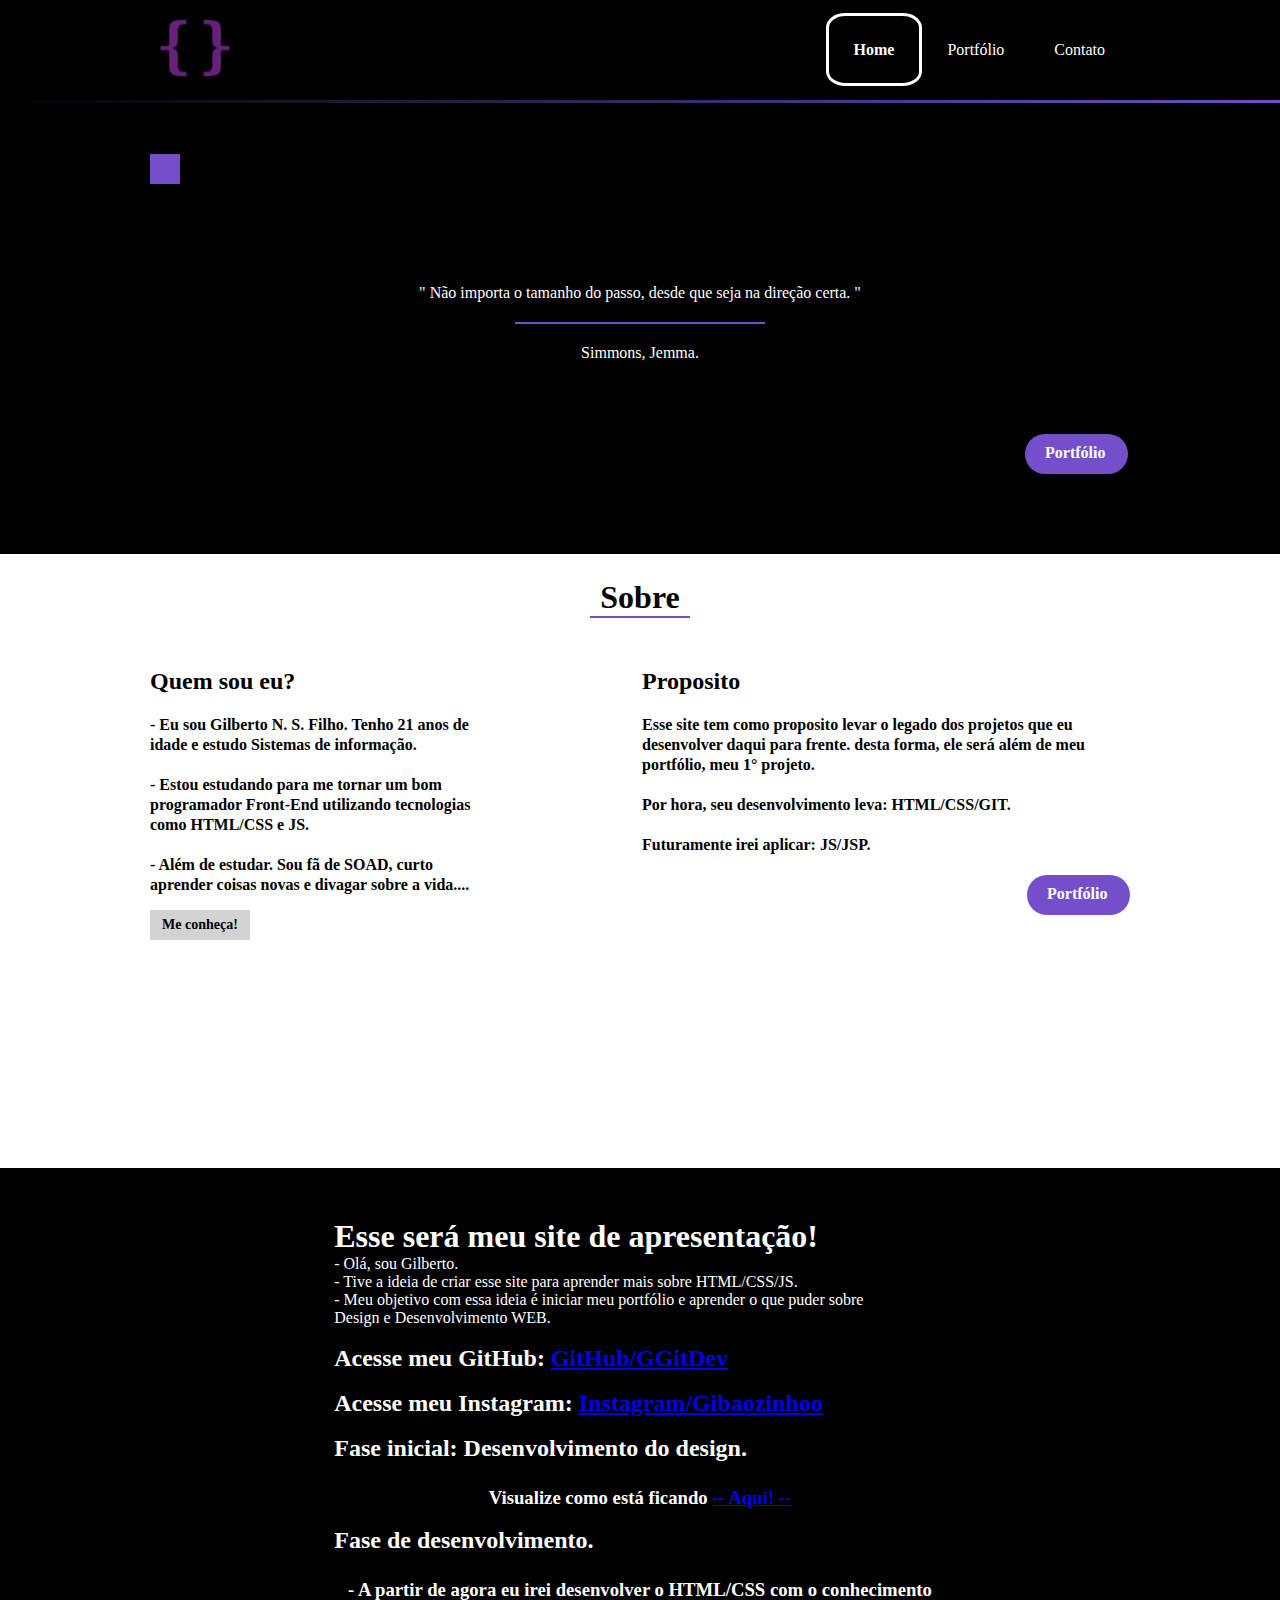
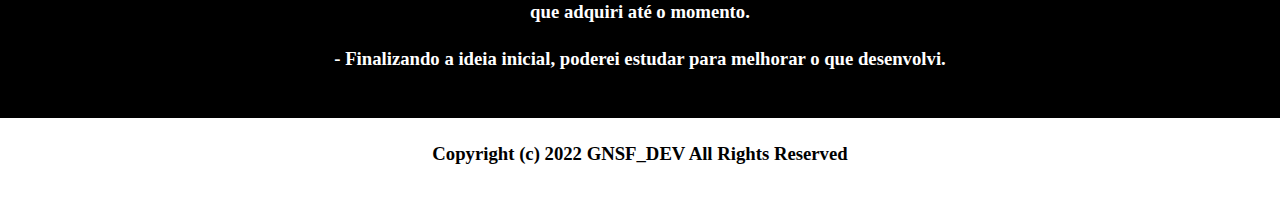
==== index.html @ 0f4f9b72 "- mudando nav-bar" ====
<!DOCTYPE html>
<html>

<head>
	<title> CV | Gilberto N S Filho. </title>
	<meta charset="utf-8">
	<link rel="stylesheet" type="text/css" href="css/style.css">
	<link rel="icon" href="img/imgs2/logo.png" type="image/x-icon">
	<meta name="viewport" content="width=device-width, initial-scale=1.0">
</head>

<body>

	<!--- Semantica-Header --->
	<header>
		<nav>
			<div class="logo"> <img src="img/imgs2/logo.png" alt="logo"> </div>

			<div class="nav-bar">
				<ul>
					<li><a href="index.html" class="home-s"> <span>Home</span> </a></li>
					<li><a href="portfolio.html"> Portfólio </a></li>
					<li><a href="contato.html"> Contato </a></li>
				</ul>
			</div>

		</nav>
	</header>

	<!--- Semantica-Main --->
	<main>
		<!--- Semantica-Article-Img --->
		<!---<article class="article-img-home">
		</article>--->

		<!--- Semantica-Article1-MSG --->

		<article class="article1-msg-home">
			<div class="bg-at1">

				<!--- botao-perfil --->

				<div class="botao-perfil item">
					<div class="descricao">Esse será o botão que vai puxar o meu perfil </div>
				</div>

				<!--- msg-home --->

				<div class="div-msg-home">
					<p class="frase-home">" Não importa o tamanho do passo, desde que seja na direção certa. "</p>
					<p class="autor"> Simmons, Jemma.</p>
				</div>

				<!--- botao-portfolio-MSG1 ---->

				<div class="botao-portfolio botao-portfolio-MSG1">
					<a href="portfolio.html"><span class="fix">Portfólio<span></a>
				</div>
		</article>
		</div>


		<!--- H1-Sobre --->

		<h1 class="h1-sobre"> Sobre </h1>

		<!--- Article2-sobre --->
		<article class="article2-sobre">

			<!--- article2-proposito --->
			<div class="article2-proposito">
				<h2 class="article2-pergunta"> Quem sou eu? </h2>
				<h4>- Eu sou Gilberto N. S. Filho. Tenho 21 anos de idade e estudo Sistemas de informação. </br></br>
					- Estou estudando para me tornar um bom programador Front-End utilizando tecnologias como HTML/CSS e JS. </br></br>
					- Além de estudar. Sou fã de SOAD, curto aprender coisas novas e divagar sobre a vida....
				</h4>

				<!--- article2-botao-saibamais --->

				<div class="article2-botao-saibamais">
					<a href="sobre.html "> <span class="btn">Me conheça!</span> </a>
				</div>
			</div>
			</div>


			<!--- article2-sobre --->
			<div class="article2-sobre-gilberto">
				<h2 class="article2-pergunta"> Proposito </h2>
				<h4>Esse site tem como proposito levar o legado dos projetos que eu desenvolver daqui para frente. desta forma, ele será além de meu portfólio, meu 1° projeto. </br></br> Por hora, seu desenvolvimento leva: HTML/CSS/GIT. </br></br> Futuramente irei aplicar: JS/JSP. </h4>

				<div class="botao-portfolio botao-portfolio-sobre">
					<a href="portfolio.html"><span class="fix">Portfólio<span></a>
				</div>
			</div>
		</article>


		<article class="ultima-article">
			<div class="article">
				<h1> Esse será meu site de apresentação! </h1>
				<p>- Olá, sou Gilberto. </p>
				<p>- Tive a ideia de criar esse site para aprender mais sobre HTML/CSS/JS. </p>
				<p>- Meu objetivo com essa ideia é iniciar meu portfólio e aprender o que puder sobre </br> Design e Desenvolvimento WEB.</p><br>
				<h2> Acesse meu GitHub: <a href="https://github.com/GGitDev"> GitHub/GGitDev </a></h2><br>
				<h2> Acesse meu Instagram: <a href="https://www.instagram.com/gibaozinhoo/?hl=pt-br"> Instagram/Gibaozinhoo </a></h2><br>


				<h2> Fase inicial: Desenvolvimento do design. </h2>
				<h3> Visualize como está ficando <a href="https://github.com/GGitDev/projeto_cv/blob/master/img/imgpdf/projeto_cv.pdf"> -- Aqui! -- </a></h3><br>

				<h2>Fase de desenvolvimento. </h2>
				<h3>- A partir de agora eu irei desenvolver o HTML/CSS com o conhecimento </br> que adquiri até o momento.</h3>
				<h3>- Finalizando a ideia inicial, poderei estudar para melhorar o que desenvolvi.</h3>
			</div>
		</article>
	</main>

	<footer>

		<h3>Copyright (c) 2022 GNSF_DEV All Rights Reserved</h3>

	</footer>
</body>

</html>
---- css/style.css ----
/* Geral */
* {
  padding: 0;
  margin: 0;
}


/* botão-portfólio */

.botao-portfolio {
  width: 103px;
  height: 30px;
  background-color: #744ecb;
  border-radius: 100px;
  padding-top: 10px;
  z-index: 500;
 
}


.botao-portfolio a {
  text-decoration: none;
  color: #fff;
  padding: 20px;
}

span {
  font-weight: bold;
}

.btn{
  font-size: 14px;
}

.home-s {
  border: #fff solid 3px;
  border-radius: 20%;
}

/* Criando a nav-bar */

header {
  background-color: #000;
  height: 100px;

  border-bottom: 3px solid;
  border-image: 
    linear-gradient(
      to right,  
      #000,
      #744ecb
    ) 1;
}

header nav {
  display: flex;
  justify-content: space-between;
  align-items: center;

  max-width: 980px;
  width: 80%;
  height: 100%;

  margin: auto;
}

/* Criando a logo da nav-bar */

header nav .logo {
}

header nav .logo img {
  width: 90px;
  height: 60px;
}

/* Criando a nav */

header nav .nav-bar {
}

header nav .nav-bar ul {
  list-style: none;
  display: flex;
}

header nav .nav-bar ul li {
}

header nav .nav-bar ul li a {
  color: #fff;
  text-decoration: none;
  padding: 25px;
}

/* Body-Main */

main {
  width: 100%;
  height: 100%;
}

/* Colocando a imagim a baixo da nav */

.article-img-home {
  width: 100%;
  height: 150px;
  background: url("../img/imgs2/img-home.png") no-repeat center;
  background-size: cover;
  opacity: 90%;
}

/* Article1 msg-home */
.article1-msg-home {
  padding-top: 1px;
  width: 100%;
  height: 450px;
  background: #000;
}

.bg-at1 {
  width: 80%;
  max-width: 980px;
  height: 400px;
  background-color: #000;
  margin: 0 auto;
}

/* Botão-perfil */

.botao-perfil {
  width: 30px;
  height: 30px;
  background-color: #744ecb;
  margin-top: 50px;
}


.descricao {
  width: 300px;
  height: 50px;
  opacity: 0;
  visibility: hidden;
  -webkit-transition: opacity 0.5s linear;
  -moz-transition: opacity 0.5s linear;
  -o-transition: opacity 0.5s linear;
  transition: opacity 0.5s linear;
}

.item:hover .descricao {
  visibility: visible;
  opacity: 1;
  color: #fff;
}

/* MSG-Home */

.div-msg-home {
  width: 100%;
  height: 50%;
  position: relative;
  top: 100px;
  text-align: center;
  
}

.frase-home {
  color: #fff;
  display: inline-block;
}

.frase-home:after {
  content: "";
  background-color: #744ecb;
  display: block;
  height: 2px;
  width: 250px;
  margin: 20px auto;
}

.autor {
  color: #fff;
  align-content: center;
}

/* botão-portfólio-MSG1 */

.botao-portfolio-MSG1 {
  margin: 50px 875px;
}

@media screen and (max-width: 1040px) {
  .botao-portfolio-MSG1 {
    margin: 50px 800px;
  }
}

/* H1-sobre */

.h1-sobre {
  text-align: center;
  padding-top: 25px;
  background-color: #fff;
}

.h1-sobre:after {
  content: "";
  background-color: #744ecb;
  display: block;
  width: 100px;
  height: 2px;
  margin: auto;
}

/* Article2-sobre */

.article2-sobre {
  width: 80%;
  max-width: 980px;
  height: 500px;
  margin: auto;

  display: flex;
  justify-content: space-around;
  background-color: #fff;
  padding-top: 50px;
}

.article2-proposito {
  padding-right: 150px;
}

.article2-pergunta {
  padding-bottom: 20px;
}

h4{
  font: 24px;
  line-height: 20px;
  flex-grow: 1;
}

.article2-sobre-gil{
  
}


/* article2-botao-saibamais */

.article2-botao-saibamais {
  width: 100px;
  height: 25px;
  background-color: lightgray;
  text-align: center;
  padding-top: 5px;
  margin-top: 15px;
}

.article2-botao-saibamais a {
  padding: 5px;
  text-decoration: none;
  color: #000;
}

/* botão-portfólio-sobre */

.botao-portfolio-sobre {
  margin-top: 20px;
  margin-left: 385px;
}

@media screen and (max-width: 1040px) {
  .botao-portfolio-sobre {
    margin-top: 20px;
    margin-left: 355px;
  }
}

/* Resto */

.ultima-article {
  background: #000;
  display: flex;
  justify-content: center;
}

.article {
  padding-top: 50px;
  background-color: #000;
  color: #fff;
  height: 500px;
  max-width: 980px;
}

footer {
  width: 80%;
  max-width: 980px;
  height: 80px;
  margin: auto;
}

h3 {
  padding-top: 25px;
  text-align: center;
}
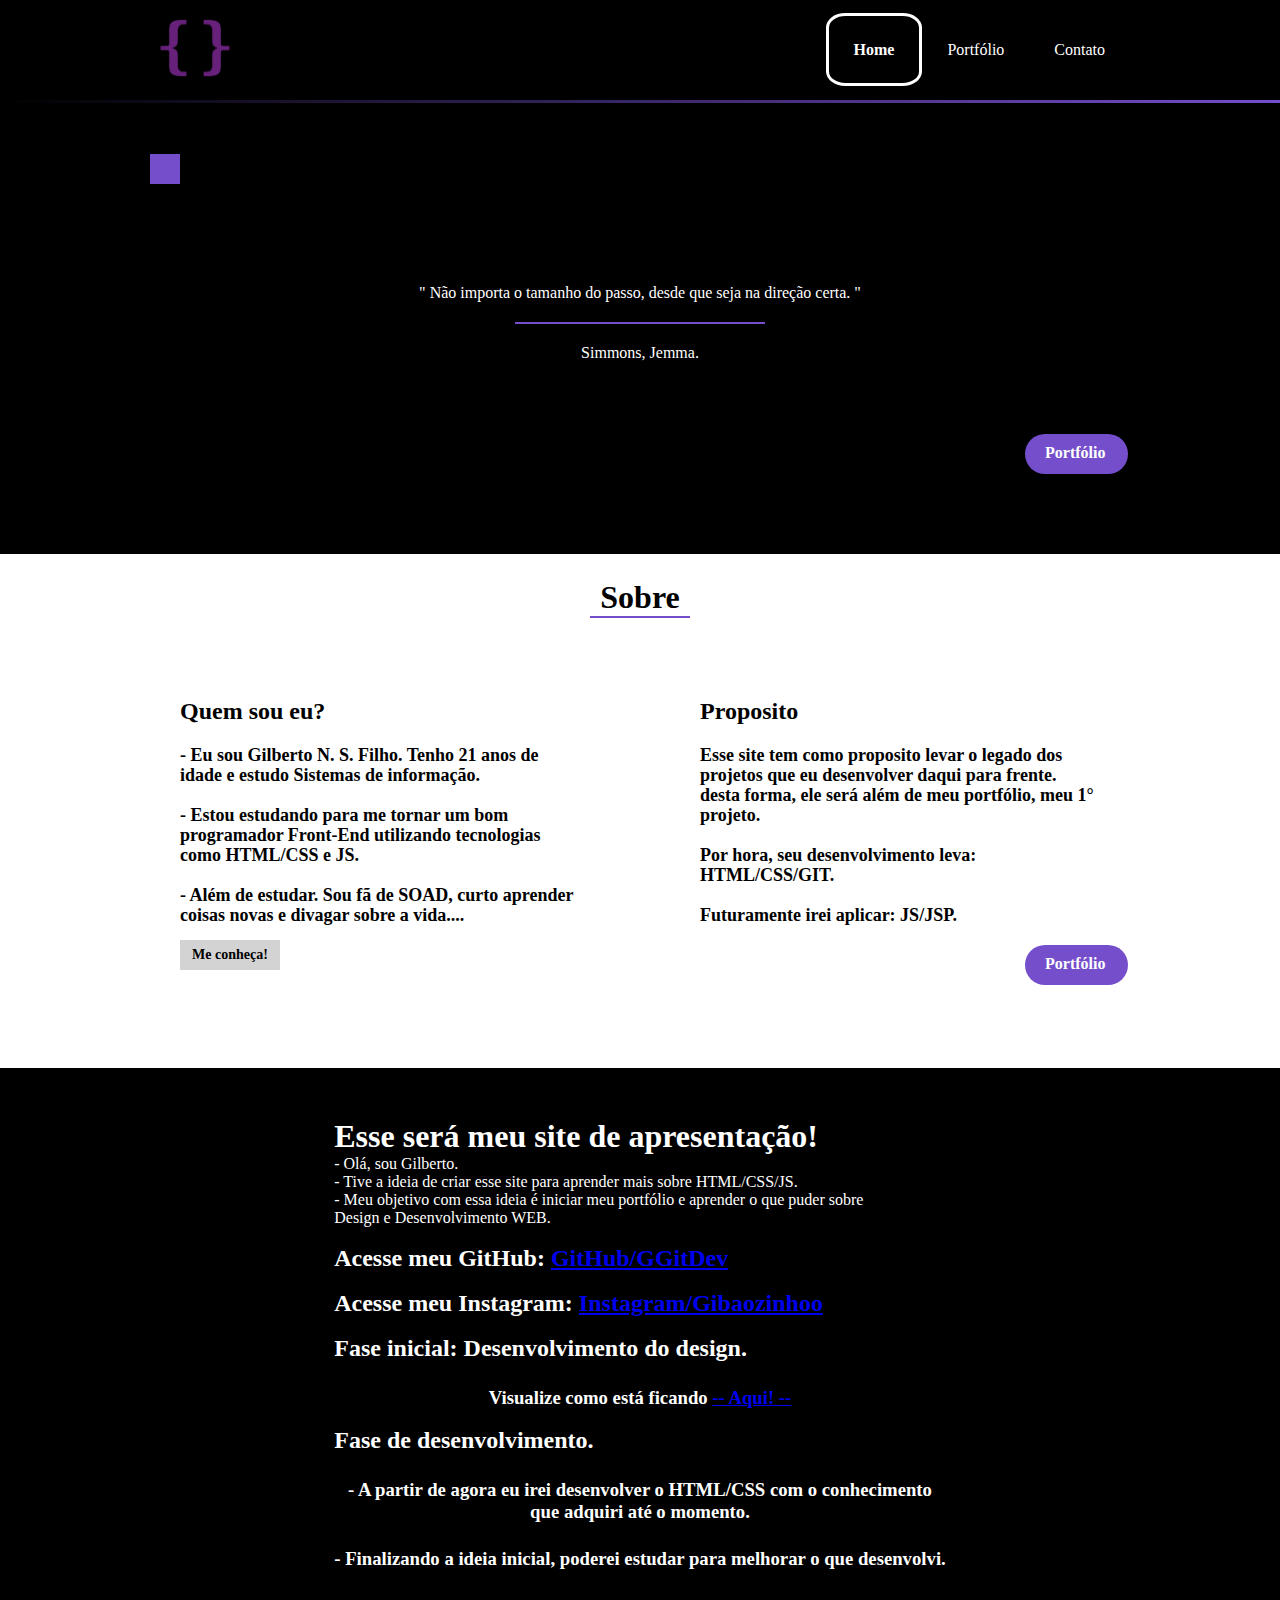
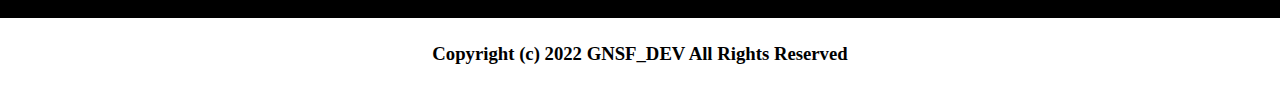
==== commit 4f021b55: "- responsividade 1040px e 768px." ====
--- a/index.html
+++ b/index.html
@@ -6,7 +6,6 @@
 	<meta charset="utf-8">
 	<link rel="stylesheet" type="text/css" href="css/style.css">
 	<link rel="icon" href="img/imgs2/logo.png" type="image/x-icon">
-	<meta name="viewport" content="width=device-width, initial-scale=1.0">
 </head>
 
 <body>
@@ -83,9 +82,10 @@
 			</div>
 			</div>
 
+			<div class="teste"></div>
 
 			<!--- article2-sobre --->
-			<div class="article2-sobre-gilberto">
+			<div class="article2-sobre-gil">
 				<h2 class="article2-pergunta"> Proposito </h2>
 				<h4>Esse site tem como proposito levar o legado dos projetos que eu desenvolver daqui para frente. desta forma, ele será além de meu portfólio, meu 1° projeto. </br></br> Por hora, seu desenvolvimento leva: HTML/CSS/GIT. </br></br> Futuramente irei aplicar: JS/JSP. </h4>
 
--- a/css/style.css
+++ b/css/style.css
@@ -3,7 +3,6 @@
   padding: 0;
   margin: 0;
 }
-
 
 /* botão-portfólio */
 
@@ -14,9 +13,7 @@
   border-radius: 100px;
   padding-top: 10px;
   z-index: 500;
- 
-}
-
+}
 
 .botao-portfolio a {
   text-decoration: none;
@@ -28,7 +25,7 @@
   font-weight: bold;
 }
 
-.btn{
+.btn {
   font-size: 14px;
 }
 
@@ -44,12 +41,7 @@
   height: 100px;
 
   border-bottom: 3px solid;
-  border-image: 
-    linear-gradient(
-      to right,  
-      #000,
-      #744ecb
-    ) 1;
+  border-image: linear-gradient(to right, #000, #744ecb) 1;
 }
 
 header nav {
@@ -134,7 +126,6 @@
   background-color: #744ecb;
   margin-top: 50px;
 }
-
 
 .descricao {
   width: 300px;
@@ -161,7 +152,6 @@
   position: relative;
   top: 100px;
   text-align: center;
-  
 }
 
 .frase-home {
@@ -189,9 +179,15 @@
   margin: 50px 875px;
 }
 
-@media screen and (max-width: 1040px) {
+@media screen and (max-width: 1076px) {
   .botao-portfolio-MSG1 {
-    margin: 50px 800px;
+    margin: 50px 700px;
+  }
+}
+
+@media screen and (max-width: 768px) {
+  .botao-portfolio-MSG1 {
+    margin: 50px 660px;
   }
 }
 
@@ -217,33 +213,31 @@
 .article2-sobre {
   width: 80%;
   max-width: 980px;
-  height: 500px;
+  height: 370px;
   margin: auto;
 
   display: flex;
   justify-content: space-around;
   background-color: #fff;
-  padding-top: 50px;
+  padding-top: 80px;
 }
 
 .article2-proposito {
-  padding-right: 150px;
+  width: 400px;
 }
 
 .article2-pergunta {
   padding-bottom: 20px;
 }
 
-h4{
-  font: 24px;
+h4 {
+  font-size: 18px;
   line-height: 20px;
-  flex-grow: 1;
-}
-
-.article2-sobre-gil{
-  
-}
-
+}
+
+.article2-sobre-gil {
+  width: 400px;
+}
 
 /* article2-botao-saibamais */
 
@@ -266,13 +260,20 @@
 
 .botao-portfolio-sobre {
   margin-top: 20px;
-  margin-left: 385px;
-}
-
-@media screen and (max-width: 1040px) {
+  margin-left: 325px;
+}
+
+@media screen and (max-width: 1024px) {
   .botao-portfolio-sobre {
     margin-top: 20px;
-    margin-left: 355px;
+    margin-left: 285px;
+  }
+}
+
+@media screen and (max-width: 768px) {
+  .botao-portfolio-sobre {
+    margin-top: 20px;
+    margin-left: 310px;
   }
 }
 
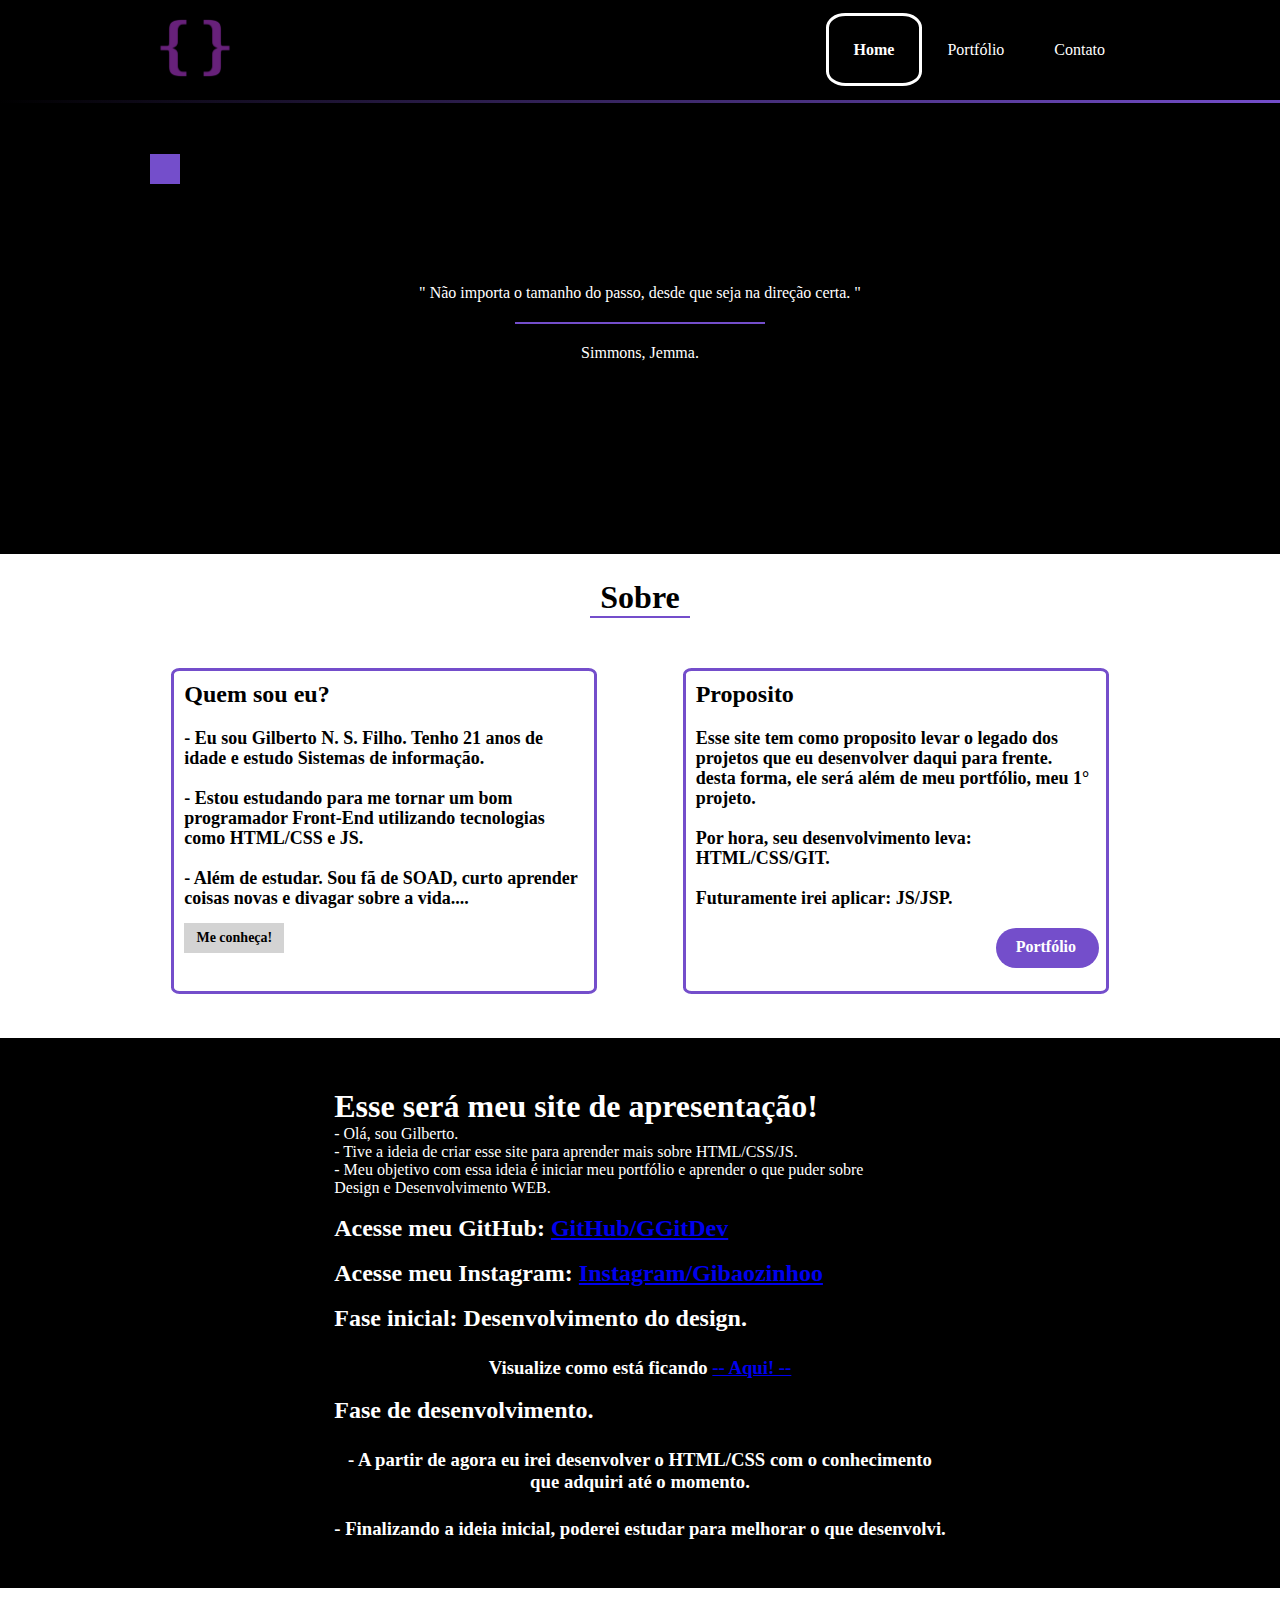
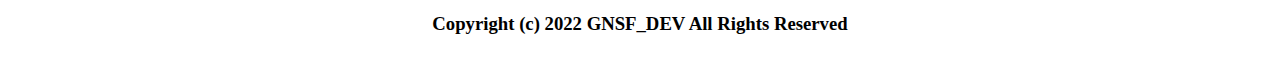
==== commit fa0d9a7b: "- fix" ====
--- a/index.html
+++ b/index.html
@@ -52,11 +52,11 @@
 
 				<!--- botao-portfolio-MSG1 ---->
 
-				<div class="botao-portfolio botao-portfolio-MSG1">
+			<!---	<div class="botao-portfolio botao-portfolio-MSG1">
 					<a href="portfolio.html"><span class="fix">Portfólio<span></a>
-				</div>
+				</div>--->
 		</article>
-		</div>
+		</div> 
 
 
 		<!--- H1-Sobre --->
--- a/css/style.css
+++ b/css/style.css
@@ -94,13 +94,13 @@
 
 /* Colocando a imagim a baixo da nav */
 
-.article-img-home {
+/* .article-img-home {
   width: 100%;
   height: 150px;
   background: url("../img/imgs2/img-home.png") no-repeat center;
   background-size: cover;
   opacity: 90%;
-}
+} */
 
 /* Article1 msg-home */
 .article1-msg-home {
@@ -116,6 +116,7 @@
   height: 400px;
   background-color: #000;
   margin: 0 auto;
+  
 }
 
 /* Botão-perfil */
@@ -219,11 +220,17 @@
   display: flex;
   justify-content: space-around;
   background-color: #fff;
-  padding-top: 80px;
+  padding-top: 50px;
+
+  
 }
 
 .article2-proposito {
   width: 400px;
+  border: 3px #744ecb solid;
+  border-radius: 2%;
+  height:300px;
+  padding: 10px;
 }
 
 .article2-pergunta {
@@ -237,6 +244,10 @@
 
 .article2-sobre-gil {
   width: 400px;
+  border: 3px #744ecb solid;
+  border-radius: 2%;
+  height:300px;
+  padding:10px;
 }
 
 /* article2-botao-saibamais */
@@ -260,22 +271,10 @@
 
 .botao-portfolio-sobre {
   margin-top: 20px;
-  margin-left: 325px;
-}
-
-@media screen and (max-width: 1024px) {
-  .botao-portfolio-sobre {
-    margin-top: 20px;
-    margin-left: 285px;
-  }
-}
-
-@media screen and (max-width: 768px) {
-  .botao-portfolio-sobre {
-    margin-top: 20px;
-    margin-left: 310px;
-  }
-}
+  margin-left: 300px;
+}
+
+
 
 /* Resto */
 
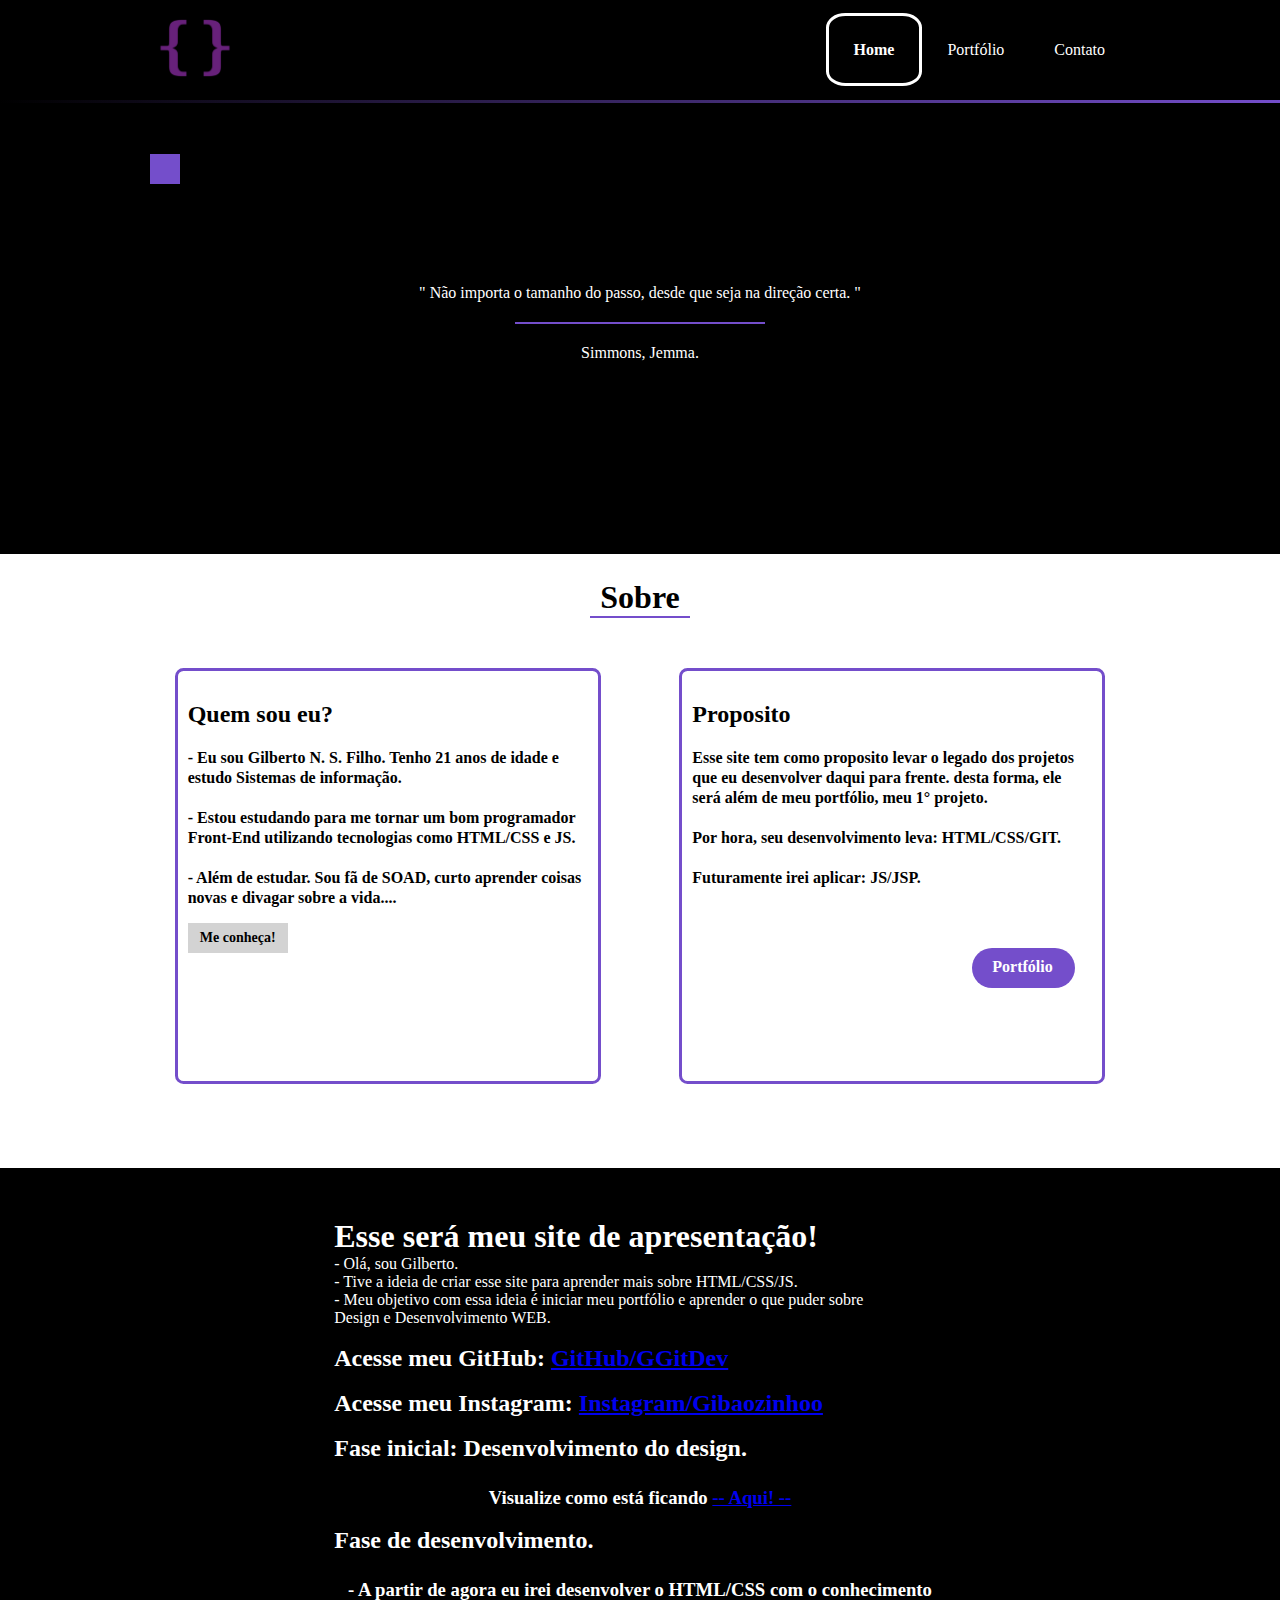
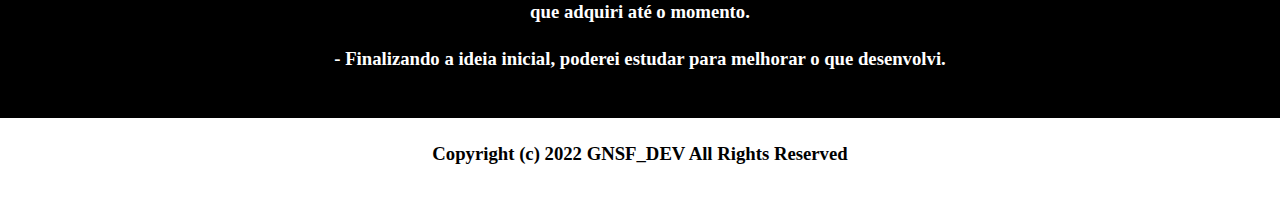
==== commit 7696b9f1: "- fix" ====
--- a/index.html
+++ b/index.html
@@ -67,7 +67,7 @@
 		<article class="article2-sobre">
 
 			<!--- article2-proposito --->
-			<div class="article2-proposito">
+			<div class="article2">
 				<h2 class="article2-pergunta"> Quem sou eu? </h2>
 				<h4>- Eu sou Gilberto N. S. Filho. Tenho 21 anos de idade e estudo Sistemas de informação. </br></br>
 					- Estou estudando para me tornar um bom programador Front-End utilizando tecnologias como HTML/CSS e JS. </br></br>
@@ -85,7 +85,7 @@
 			<div class="teste"></div>
 
 			<!--- article2-sobre --->
-			<div class="article2-sobre-gil">
+			<div class="article2">
 				<h2 class="article2-pergunta"> Proposito </h2>
 				<h4>Esse site tem como proposito levar o legado dos projetos que eu desenvolver daqui para frente. desta forma, ele será além de meu portfólio, meu 1° projeto. </br></br> Por hora, seu desenvolvimento leva: HTML/CSS/GIT. </br></br> Futuramente irei aplicar: JS/JSP. </h4>
 
--- a/css/style.css
+++ b/css/style.css
@@ -212,11 +212,12 @@
 /* Article2-sobre */
 
 .article2-sobre {
+  max-width: 980px;
   width: 80%;
-  max-width: 980px;
-  height: 370px;
+  height: 500px;
+  
+
   margin: auto;
-
   display: flex;
   justify-content: space-around;
   background-color: #fff;
@@ -225,29 +226,27 @@
   
 }
 
-.article2-proposito {
-  width: 400px;
+.article2-pergunta {
+  padding-bottom: 20px;
+}
+
+h4 {
+  font-size: 1em;
+  line-height: 20px;
+  flex-wrap: nowrap;
+}
+
+.article2 {
+  width: 100%;
+  max-width:400px;
   border: 3px #744ecb solid;
   border-radius: 2%;
-  height:300px;
-  padding: 10px;
-}
-
-.article2-pergunta {
-  padding-bottom: 20px;
-}
-
-h4 {
-  font-size: 18px;
-  line-height: 20px;
-}
-
-.article2-sobre-gil {
-  width: 400px;
-  border: 3px #744ecb solid;
-  border-radius: 2%;
-  height:300px;
-  padding:10px;
+
+  max-height:350px;
+
+  padding:30px 10px;
+  margin: 0 10px;
+  overflow: hidden;
 }
 
 /* article2-botao-saibamais */
@@ -270,8 +269,8 @@
 /* botão-portfólio-sobre */
 
 .botao-portfolio-sobre {
-  margin-top: 20px;
-  margin-left: 300px;
+  margin-top: 15%;
+  margin-left: 70%;
 }
 
 
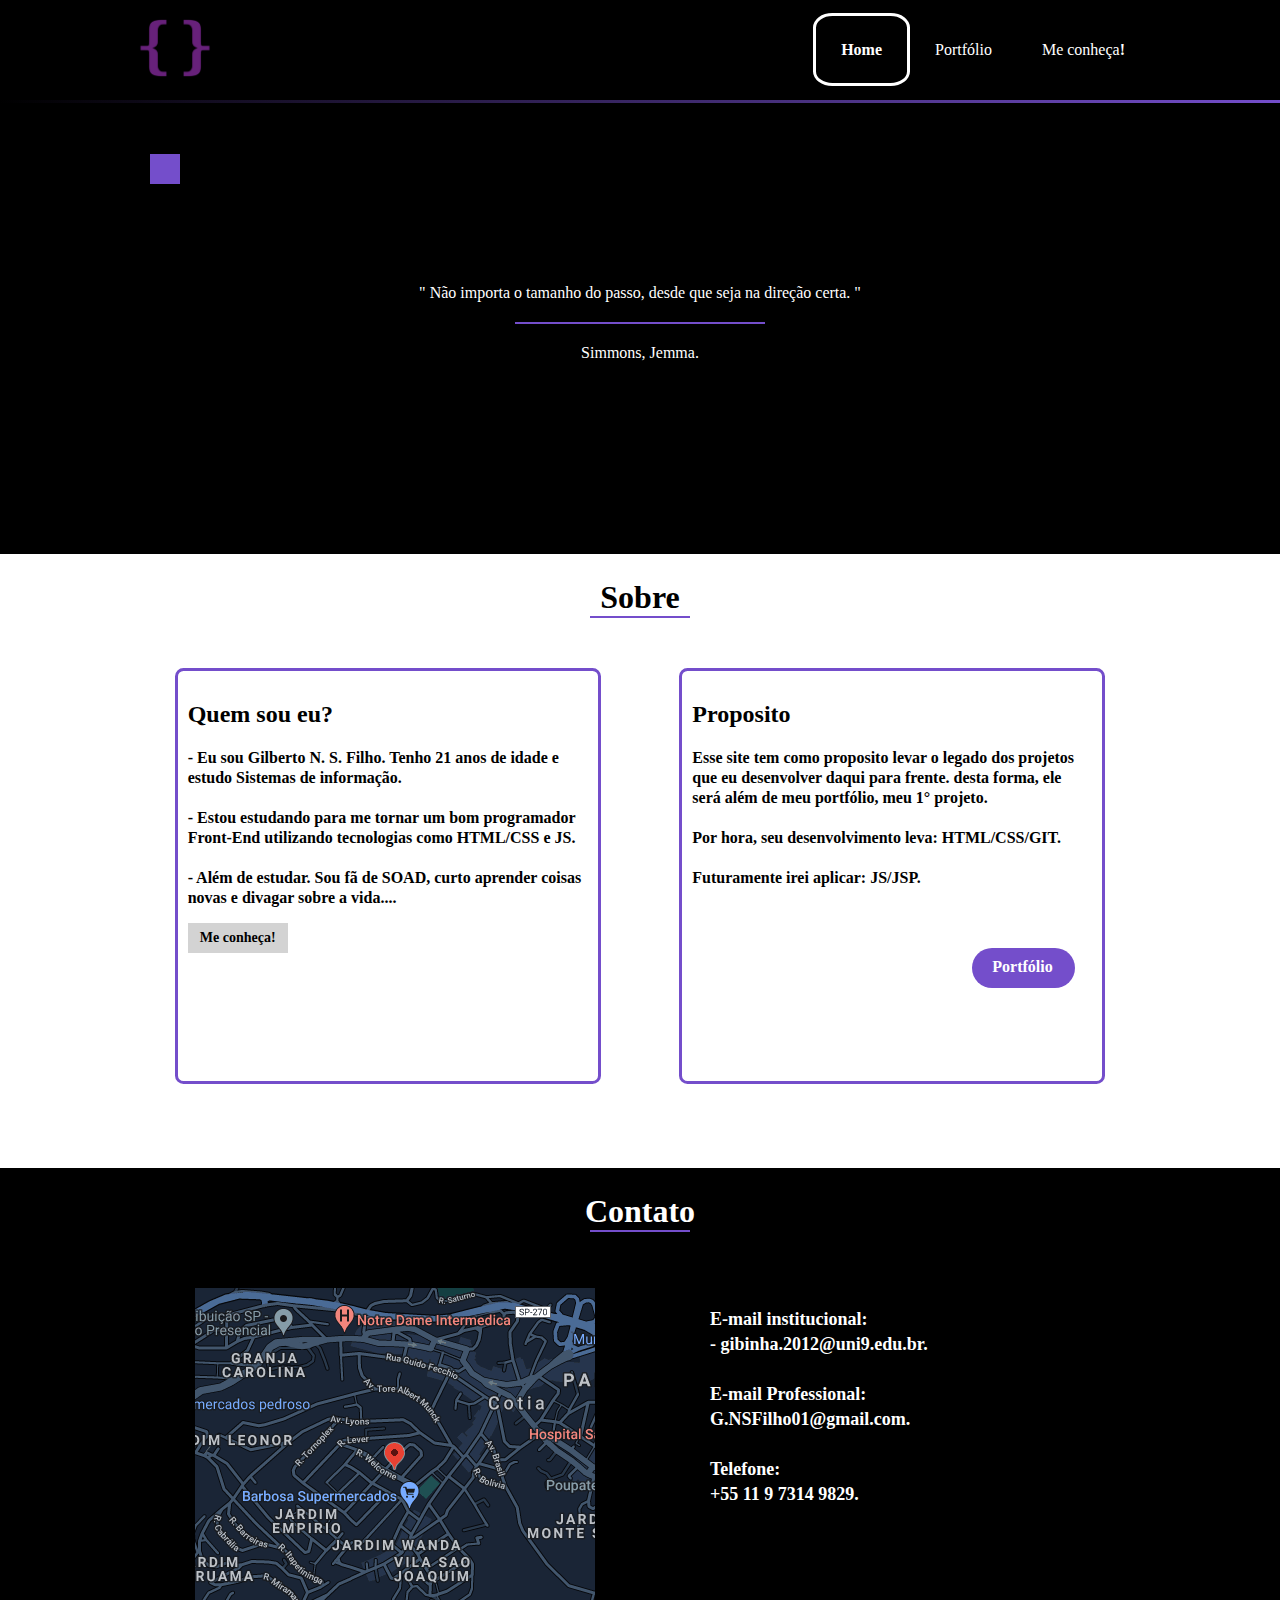
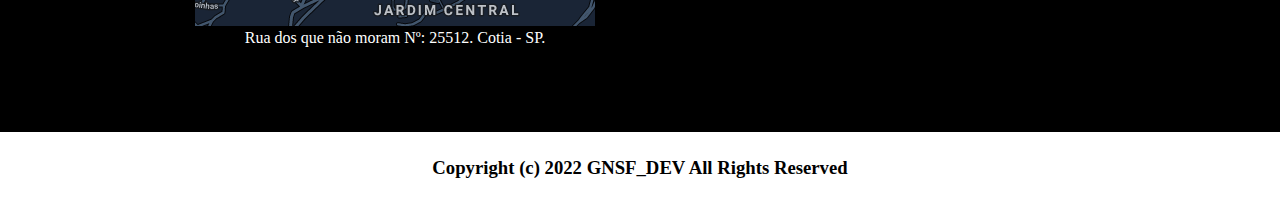
==== commit 1bfb8566: "- Add article contato, rm article proposito primaria" ====
--- a/index.html
+++ b/index.html
@@ -19,7 +19,7 @@
 				<ul>
 					<li><a href="index.html" class="home-s"> <span>Home</span> </a></li>
 					<li><a href="portfolio.html"> Portfólio </a></li>
-					<li><a href="contato.html"> Contato </a></li>
+					<li><a href="sobre.html"> Me conheça<span>!</span> </a></li>
 				</ul>
 			</div>
 
@@ -52,11 +52,11 @@
 
 				<!--- botao-portfolio-MSG1 ---->
 
-			<!---	<div class="botao-portfolio botao-portfolio-MSG1">
+				<!---	<div class="botao-portfolio botao-portfolio-MSG1">
 					<a href="portfolio.html"><span class="fix">Portfólio<span></a>
 				</div>--->
 		</article>
-		</div> 
+		</div>
 
 
 		<!--- H1-Sobre --->
@@ -96,30 +96,41 @@
 		</article>
 
 
-		<article class="ultima-article">
-			<div class="article">
-				<h1> Esse será meu site de apresentação! </h1>
-				<p>- Olá, sou Gilberto. </p>
-				<p>- Tive a ideia de criar esse site para aprender mais sobre HTML/CSS/JS. </p>
-				<p>- Meu objetivo com essa ideia é iniciar meu portfólio e aprender o que puder sobre </br> Design e Desenvolvimento WEB.</p><br>
-				<h2> Acesse meu GitHub: <a href="https://github.com/GGitDev"> GitHub/GGitDev </a></h2><br>
-				<h2> Acesse meu Instagram: <a href="https://www.instagram.com/gibaozinhoo/?hl=pt-br"> Instagram/Gibaozinhoo </a></h2><br>
+		<!--- Contato --->
 
+		<div class="h1-contato">
+			<h1>Contato</h1>
+		</div>
 
-				<h2> Fase inicial: Desenvolvimento do design. </h2>
-				<h3> Visualize como está ficando <a href="https://github.com/GGitDev/projeto_cv/blob/master/img/imgpdf/projeto_cv.pdf"> -- Aqui! -- </a></h3><br>
+		<article class="article3-contato">
+			<div class="contato-fix">
+				<div class="mapa-contato">
+					<div class="info-mapa-contato">
+						<p>Rua dos que não moram Nº: 25512. Cotia - SP. </p>
+					</div>
+				</div>
 
-				<h2>Fase de desenvolvimento. </h2>
-				<h3>- A partir de agora eu irei desenvolver o HTML/CSS com o conhecimento </br> que adquiri até o momento.</h3>
-				<h3>- Finalizando a ideia inicial, poderei estudar para melhorar o que desenvolvi.</h3>
+				<div class="info-contato">
+					<h4>
+
+						E-mail institucional:</br>
+						- gibinha.2012@uni9.edu.br.
+						</br></br>
+						E-mail Professional:</br>
+						G.NSFilho01@gmail.com.
+						</br></br>
+						Telefone:</br>
+						+55 11 9 7314 9829.
+
+					</h4>
+				</div>
 			</div>
 		</article>
+
 	</main>
 
 	<footer>
-
 		<h3>Copyright (c) 2022 GNSF_DEV All Rights Reserved</h3>
-
 	</footer>
 </body>
 
--- a/css/style.css
+++ b/css/style.css
@@ -49,7 +49,7 @@
   justify-content: space-between;
   align-items: center;
 
-  max-width: 980px;
+  max-width: 1020px;
   width: 80%;
   height: 100%;
 
@@ -222,8 +222,6 @@
   justify-content: space-around;
   background-color: #fff;
   padding-top: 50px;
-
-  
 }
 
 .article2-pergunta {
@@ -275,20 +273,89 @@
 
 
 
-/* Resto */
-
-.ultima-article {
+
+
+.primeira-article-portf{
+  width:100%;
+  height:500px;
   background: #000;
+  margin: auto;
+}
+
+
+
+/*h1 contato*/
+
+.h1-contato {
+  text-align: center;
+  padding-top: 25px;
+  background-color: #000;
+  color:#fff;
+}
+
+.h1-contato:after {
+  content: "";
+  background-color: #744ecb;
+  display: block;
+  width: 100px;
+  height: 2px;
+  margin: auto;
+}
+
+/* article contato */
+
+.article3-contato{
+  width:100%;
+  height:500px;
+  background-color: #000;
+  
+}
+
+.contato-fix{
+  width:100%;
+  max-width: 980px;
+  margin:auto;
+  height:100%;
   display: flex;
-  justify-content: center;
-}
-
-.article {
-  padding-top: 50px;
-  background-color: #000;
-  color: #fff;
-  height: 500px;
-  max-width: 980px;
+  justify-content: space-around;
+  padding-top:30px ;
+}
+
+.mapa-contato{
+  width:80%;
+  max-width:400px; 
+  max-height:350px;
+  margin: 20px;
+
+  background-image: url("../img/imgs2/mapa-contato.png");
+  background-repeat: no-repeat;
+  background-position: center;
+  position: relative;
+}
+
+.info-mapa-contato {
+  position: absolute;
+  bottom: -15px;
+  width:100%;
+}
+
+.info-mapa-contato p{
+  color:#fff;
+  text-align: center;
+}
+
+.info-contato{
+  width:100%;
+  max-width:400px; 
+  max-height:350px;
+  margin: 20px;
+}
+
+.info-contato h4{
+  padding: 25px;
+  line-height: 25px;
+  color: #fff;
+  font-size: 18px;
 }
 
 footer {
@@ -301,4 +368,5 @@
 h3 {
   padding-top: 25px;
   text-align: center;
-}
+  color: #000;
+}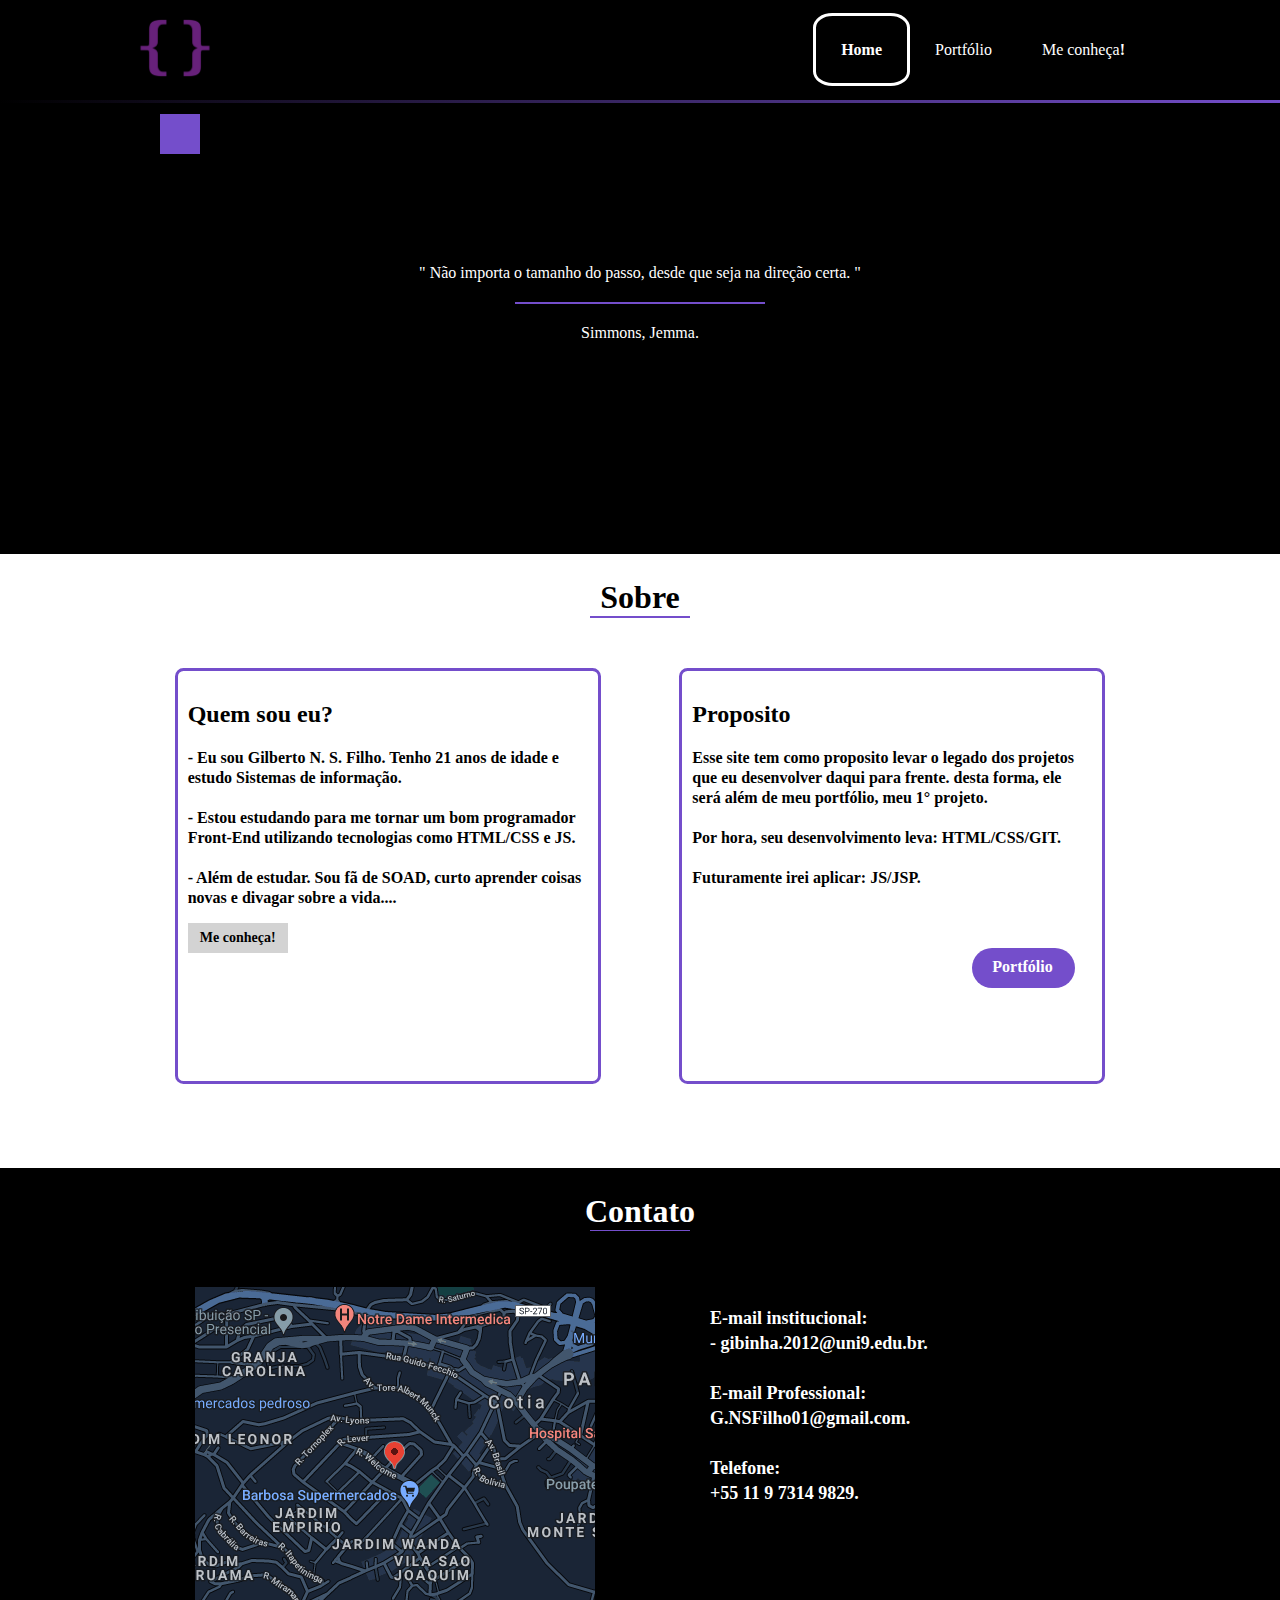
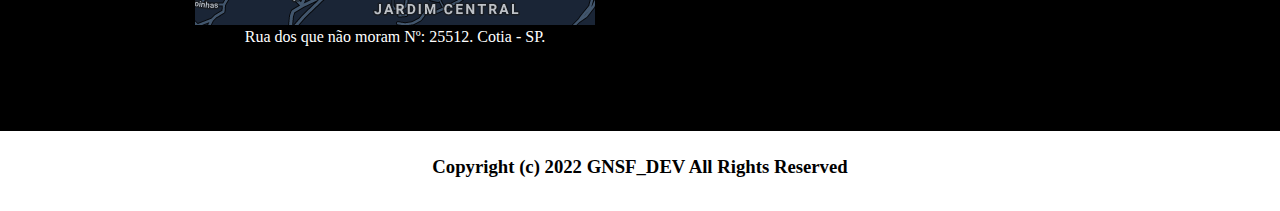
==== commit 25c6449d: "- fix" ====
--- a/index.html
+++ b/index.html
@@ -6,6 +6,7 @@
 	<meta charset="utf-8">
 	<link rel="stylesheet" type="text/css" href="css/style.css">
 	<link rel="icon" href="img/imgs2/logo.png" type="image/x-icon">
+	<meta name="viewport" content="width=device-width, initial-scale=1, shrink-to-fit=no">
 </head>
 
 <body>
--- a/css/style.css
+++ b/css/style.css
@@ -215,7 +215,6 @@
   max-width: 980px;
   width: 80%;
   height: 500px;
-  
 
   margin: auto;
   display: flex;
@@ -291,6 +290,7 @@
   padding-top: 25px;
   background-color: #000;
   color:#fff;
+  margin-bottom: -1px;
 }
 
 .h1-contato:after {
@@ -369,4 +369,55 @@
   padding-top: 25px;
   text-align: center;
   color: #000;
-}+}
+
+
+
+
+
+
+
+
+
+
+
+
+
+
+
+
+
+
+
+
+
+
+.container{
+  border:3px solid #000;
+  width:500px;
+  min-height:400px;
+  margin: 50px auto;
+  
+  align-content: flex-start;
+  flex-wrap: wrap;
+  display: flex;
+}
+
+.item{
+  background-color: #744ecb;
+  padding:5px;
+  margin: 10px;
+}
+
+
+
+
+
+
+
+
+
+
+
+
+
